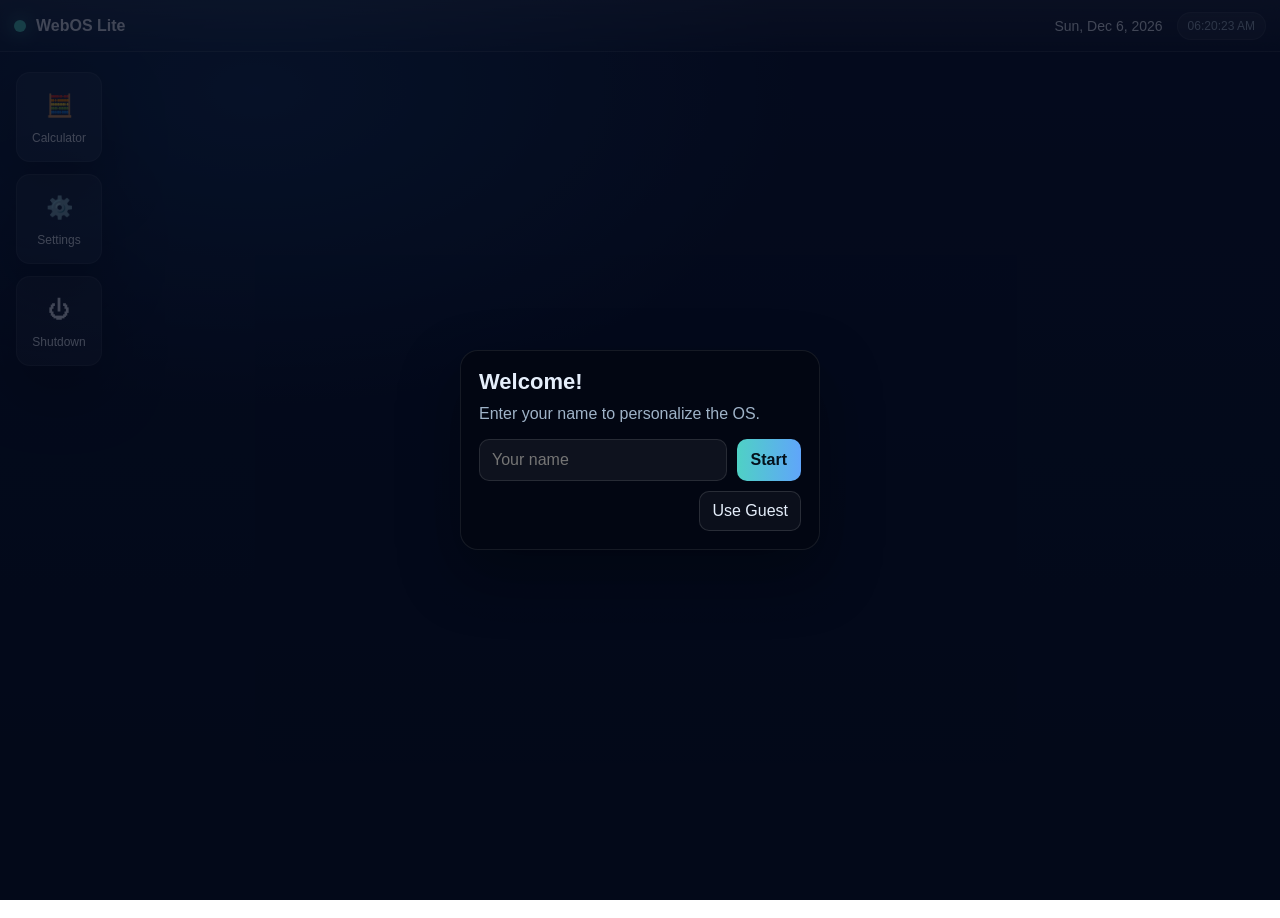
==== index.html @ 1d8e1d16 "usable web version" ====
<!DOCTYPE html>
<html lang="en">
<head>
  <meta charset="UTF-8" />
  <meta name="viewport" content="width=device-width, initial-scale=1.0" />
  <title>WebOS Lite</title>
  <style>
    :root{--bg1:#07111f;--bg2:#0b1730;--panel:rgba(15,23,42,.72);--panel2:rgba(3,7,18,.88);--text:#e5eefb;--muted:#9fb3c8;--accent:#4fd1c5;--accent2:#60a5fa;--danger:#f87171;--shadow:0 24px 60px rgba(0,0,0,.35)}
    *{box-sizing:border-box;font-family:Segoe UI,Roboto,Arial,sans-serif}
    html,body{width:100%;height:100%;margin:0;overflow:hidden;background:radial-gradient(1200px 700px at 20% 10%, #123055 0%, transparent 45%),linear-gradient(180deg,var(--bg2),var(--bg1))}
    body{color:var(--text)}
    button,input{font:inherit}
    .desktop{position:relative;width:100%;height:100%;user-select:none}
    .topbar{position:absolute;left:0;right:0;top:0;height:52px;display:flex;align-items:center;justify-content:space-between;padding:0 14px;background:linear-gradient(180deg, rgba(255,255,255,.08), rgba(255,255,255,.02));backdrop-filter:blur(10px);border-bottom:1px solid rgba(255,255,255,.06);z-index:10}
    .brand{display:flex;gap:10px;align-items:center;font-weight:700}
    .dot{width:12px;height:12px;border-radius:50%;background:var(--accent);box-shadow:0 0 18px rgba(79,209,197,.75)}
    .clock{display:flex;gap:14px;align-items:center;color:var(--text);font-size:14px}
    .dock{position:absolute;left:16px;top:72px;display:flex;flex-direction:column;gap:12px;z-index:2}
    .appicon{width:86px;min-height:90px;border-radius:14px;background:rgba(255,255,255,.06);border:1px solid rgba(255,255,255,.08);box-shadow:var(--shadow);display:flex;flex-direction:column;align-items:center;justify-content:center;gap:8px;cursor:pointer;transition:.15s transform,.15s background}
    .appicon:hover{transform:translateY(-2px);background:rgba(255,255,255,.09)}
    .appicon .ico{width:34px;height:34px;display:grid;place-items:center;font-size:22px}
    .appicon .lbl{font-size:12px;color:var(--text)}
    .window{position:absolute;width:min(420px,92vw);height:min(520px,78vh);left:140px;top:96px;background:var(--panel);backdrop-filter:blur(14px);border:1px solid rgba(255,255,255,.10);border-radius:16px;box-shadow:var(--shadow);overflow:hidden;display:none;z-index:20}
    .titlebar{height:42px;display:flex;align-items:center;justify-content:space-between;padding:0 10px 0 12px;background:linear-gradient(180deg, rgba(255,255,255,.08), rgba(255,255,255,.02));border-bottom:1px solid rgba(255,255,255,.08);cursor:move}
    .titlebar .title{font-weight:700;font-size:14px}
    .winbtns{display:flex;gap:8px}
    .wbtn{width:12px;height:12px;border-radius:50%;border:0;cursor:pointer}
    .wclose{background:var(--danger)}
    .wmin{background:#fbbf24}
    .wmax{background:#4ade80}
    .content{height:calc(100% - 42px);padding:14px;overflow:auto}
    .card{background:rgba(255,255,255,.05);border:1px solid rgba(255,255,255,.08);border-radius:14px;padding:14px}
    .welcome{position:fixed;inset:0;background:rgba(2,6,23,.72);display:none;align-items:center;justify-content:center;z-index:50}
    .welcomeBox{width:min(360px,92vw);background:var(--panel2);border:1px solid rgba(255,255,255,.08);border-radius:18px;box-shadow:var(--shadow);padding:18px}
    .welcomeBox h2{margin:0 0 8px 0;font-size:22px}
    .welcomeBox p{margin:0 0 14px 0;color:var(--muted);line-height:1.4}
    .inputRow{display:flex;gap:10px}
    .textin{flex:1;padding:11px 12px;border-radius:10px;border:1px solid rgba(255,255,255,.10);background:rgba(255,255,255,.05);color:var(--text);outline:none}
    .primary{padding:11px 14px;border:0;border-radius:10px;background:linear-gradient(90deg,var(--accent),var(--accent2));color:#04111b;font-weight:700;cursor:pointer}
    .ghost{padding:10px 12px;border-radius:10px;border:1px solid rgba(255,255,255,.12);background:rgba(255,255,255,.04);color:var(--text);cursor:pointer}
    .shade{position:fixed;inset:0;background:#020814;display:none;align-items:center;justify-content:center;z-index:60;flex-direction:column;text-align:center;padding:20px}
    .shade h1{margin:0 0 8px 0;font-size:28px}
    .shade p{margin:0;color:var(--muted)}
    .calcDisplay{height:72px;border-radius:12px;background:rgba(255,255,255,.06);border:1px solid rgba(255,255,255,.08);display:flex;align-items:flex-end;justify-content:flex-end;padding:14px;font-size:28px;overflow:hidden;margin-bottom:12px}
    .keys{display:grid;grid-template-columns:repeat(4,1fr);gap:10px}
    .key{padding:14px 0;border-radius:12px;border:0;background:rgba(255,255,255,.06);color:var(--text);cursor:pointer;font-size:16px}
    .key.op{background:rgba(79,209,197,.12);color:var(--accent);font-weight:700}
    .key.eq{background:linear-gradient(90deg,var(--accent),var(--accent2));color:#04111b;font-weight:800}
    .key.del{background:rgba(248,113,113,.12);color:#fda4af}
    .mini{font-size:12px;color:var(--muted)}
    .settingsRow{display:flex;justify-content:space-between;align-items:center;gap:10px;padding:10px 0;border-bottom:1px solid rgba(255,255,255,.06)}
    .settingsRow:last-child{border-bottom:0}
    .toggle{display:flex;gap:8px;align-items:center}
    .pill{padding:6px 10px;border-radius:999px;background:rgba(255,255,255,.06);border:1px solid rgba(255,255,255,.08);font-size:12px;color:var(--muted)}
  </style>
</head>
<body>
  <div class="desktop" id="desktop">
    <div class="topbar">
      <div class="brand"><span class="dot"></span><span id="greetTop">WebOS Lite</span></div>
      <div class="clock"><span id="dateTxt"></span><span id="timeTxt" class="pill"></span></div>
    </div>

    <div class="dock">
      <div class="appicon" data-open="calculator"><div class="ico">🧮</div><div class="lbl">Calculator</div></div>
      <div class="appicon" data-open="settings"><div class="ico">⚙️</div><div class="lbl">Settings</div></div>
      <div class="appicon" id="shutdownBtn"><div class="ico">⏻</div><div class="lbl">Shutdown</div></div>
    </div>

    <div class="window" id="calculatorWin" style="left:150px;top:84px;">
      <div class="titlebar" data-drag="true"><div class="title">Calculator</div><div class="winbtns"><button class="wbtn wmin" title="Hide" onclick="hideWin('calculatorWin')"></button><button class="wbtn wclose" title="Close" onclick="closeApp('calculator')"></button></div></div>
      <div class="content">
        <div class="card">
          <div id="calcDisplay" class="calcDisplay">0</div>
          <div class="keys">
            <button class="key del" onclick="calcClear()">C</button>
            <button class="key del" onclick="calcBack()">⌫</button>
            <button class="key op" onclick="calcPress('/')">÷</button>
            <button class="key op" onclick="calcPress('*')">×</button>
            <button class="key" onclick="calcPress('7')">7</button>
            <button class="key" onclick="calcPress('8')">8</button>
            <button class="key" onclick="calcPress('9')">9</button>
            <button class="key op" onclick="calcPress('-')">−</button>
            <button class="key" onclick="calcPress('4')">4</button>
            <button class="key" onclick="calcPress('5')">5</button>
            <button class="key" onclick="calcPress('6')">6</button>
            <button class="key op" onclick="calcPress('+')">+</button>
            <button class="key" onclick="calcPress('1')">1</button>
            <button class="key" onclick="calcPress('2')">2</button>
            <button class="key" onclick="calcPress('3')">3</button>
            <button class="key eq" onclick="calcEval()">=</button>
            <button class="key" onclick="calcPress('0')" style="grid-column: span 2;">0</button>
            <button class="key" onclick="calcPress('.')">.</button>
          </div>
        </div>
      </div>
    </div>

    <div class="window" id="settingsWin" style="left:180px;top:110px;height:min(420px,68vh);width:min(380px,92vw);">
      <div class="titlebar" data-drag="true"><div class="title">Settings</div><div class="winbtns"><button class="wbtn wmin" title="Hide" onclick="hideWin('settingsWin')"></button><button class="wbtn wclose" title="Close" onclick="closeApp('settings')"></button></div></div>
      <div class="content">
        <div class="card">
          <div class="settingsRow"><div><div>Time & Date</div><div class="mini">Synced to system/browser clock</div></div><div class="pill" id="tzPill"></div></div>
          <div class="settingsRow"><div><div>User</div><div class="mini" id="userMini">Not set</div></div><button class="ghost" onclick="resetUser()">Change Name</button></div>
          <div class="settingsRow"><div><div>Future apps</div><div class="mini">Use the launcher structure to add apps later</div></div><div class="pill">Ready</div></div>
          <div class="settingsRow"><div><div>Browser app</div><div class="mini">Can be added later as a window inside WebOS</div></div><div class="pill">Planned</div></div>
        </div>
      </div>
    </div>
  </div>

  <div class="welcome" id="welcome">
    <div class="welcomeBox">
      <h2 id="welcomeTitle">Welcome</h2>
      <p id="welcomeMsg">Enter your name to start.</p>
      <div class="inputRow" id="nameRow">
        <input class="textin" id="nameInput" type="text" placeholder="Your name" />
        <button class="primary" onclick="saveName()">Start</button>
      </div>
      <div class="inputRow" style="margin-top:10px;justify-content:flex-end">
        <button class="ghost" onclick="guestMode()">Use Guest</button>
      </div>
    </div>
  </div>

  <div class="shade" id="shade">
    <h1>Shut down</h1>
    <p>Click anywhere to restart WebOS Lite.</p>
  </div>

  <script>
    const storageKey = 'webos_lite_user';
    let currentUser = localStorage.getItem(storageKey) || '';
    let expr = '';
    let z = 30;

    const desktop = document.getElementById('desktop');
    const welcome = document.getElementById('welcome');
    const shade = document.getElementById('shade');

    function updateClock(){
      const d = new Date();
      document.getElementById('dateTxt').textContent = d.toLocaleDateString([], {weekday:'short', year:'numeric', month:'short', day:'numeric'});
      document.getElementById('timeTxt').textContent = d.toLocaleTimeString([], {hour:'2-digit', minute:'2-digit', second:'2-digit'});
      document.getElementById('tzPill').textContent = Intl.DateTimeFormat().resolvedOptions().timeZone || 'Local time';
    }
    setInterval(updateClock, 1000);
    updateClock();

    function renderUser(){
      if(currentUser){
        document.getElementById('greetTop').textContent = 'Welcome back, ' + currentUser;
        document.getElementById('userMini').textContent = currentUser;
      } else {
        document.getElementById('greetTop').textContent = 'WebOS Lite';
        document.getElementById('userMini').textContent = 'Not set';
      }
    }

    function showWelcome(){
      renderUser();
      const first = !currentUser;
      document.getElementById('welcomeTitle').textContent = first ? 'Welcome!' : 'Welcome back, ' + currentUser + '!';
      document.getElementById('welcomeMsg').textContent = first ? 'Enter your name to personalize the OS.' : 'Continue to your desktop.';
      document.getElementById('nameRow').style.display = first ? 'flex' : 'none';
      welcome.style.display = 'flex';
      if(!first) setTimeout(()=> welcome.style.display = 'none', 1200);
    }
    function saveName(){
      const v = document.getElementById('nameInput').value.trim();
      if(!v) return;
      currentUser = v;
      localStorage.setItem(storageKey, v);
      renderUser();
      document.getElementById('welcomeTitle').textContent = 'Hello, ' + v + '!';
      document.getElementById('welcomeMsg').textContent = 'Loading your desktop...';
      document.getElementById('nameRow').style.display = 'none';
      setTimeout(()=> welcome.style.display = 'none', 900);
    }
    function guestMode(){
      currentUser = 'Guest';
      localStorage.setItem(storageKey, currentUser);
      renderUser();
      document.getElementById('welcomeTitle').textContent = 'Hello, Guest!';
      document.getElementById('welcomeMsg').textContent = 'Loading your desktop...';
      document.getElementById('nameRow').style.display = 'none';
      setTimeout(()=> welcome.style.display = 'none', 700);
    }
    function resetUser(){
      currentUser = '';
      localStorage.removeItem(storageKey);
      welcome.style.display = 'flex';
      document.getElementById('nameRow').style.display = 'flex';
      document.getElementById('nameInput').value = '';
      document.getElementById('welcomeTitle').textContent = 'Welcome!';
      document.getElementById('welcomeMsg').textContent = 'Enter your name to start.';
      renderUser();
    }

    function bringToFront(win){
      win.style.zIndex = ++z;
    }
    function openWin(id){
      const win = document.getElementById(id);
      win.style.display = 'block';
      bringToFront(win);
    }
    function hideWin(id){
      document.getElementById(id).style.display = 'none';
    }
    function closeApp(app){
      if(app === 'calculator') hideWin('calculatorWin');
      if(app === 'settings') hideWin('settingsWin');
    }

    document.querySelectorAll('[data-open]').forEach(el => {
      el.addEventListener('click', () => openWin(el.dataset.open + 'Win'));
    });

    document.getElementById('shutdownBtn').addEventListener('click', () => {
      shade.style.display = 'flex';
      document.querySelectorAll('.window').forEach(w => w.style.display = 'none');
    });
    shade.addEventListener('click', () => {
      shade.style.display = 'none';
      showWelcome();
    });

    function calcRender(){
      document.getElementById('calcDisplay').textContent = expr || '0';
    }
    function calcPress(ch){
      expr += ch;
      calcRender();
    }
    function calcClear(){
      expr = '';
      calcRender();
    }
    function calcBack(){
      expr = expr.slice(0, -1);
      calcRender();
    }
    function calcEval(){
      try{
        if(!/^[0-9+\-*/.() ]+$/.test(expr)) throw new Error('bad');
        const result = Function('"use strict";return (' + expr + ')')();
        expr = String(result);
      }catch(e){
        expr = 'Error';
      }
      calcRender();
    }

    function makeDraggable(win){
      const bar = win.querySelector('.titlebar');
      let startX = 0, startY = 0, origX = 0, origY = 0, dragging = false;
      bar.addEventListener('pointerdown', (e) => {
        dragging = true;
        bringToFront(win);
        const r = win.getBoundingClientRect();
        origX = r.left; origY = r.top;
        startX = e.clientX; startY = e.clientY;
        bar.setPointerCapture(e.pointerId);
      });
      bar.addEventListener('pointermove', (e) => {
        if(!dragging) return;
        const nx = origX + (e.clientX - startX);
        const ny = origY + (e.clientY - startY);
        win.style.left = Math.max(8, Math.min(window.innerWidth - win.offsetWidth - 8, nx)) + 'px';
        win.style.top = Math.max(60, Math.min(window.innerHeight - win.offsetHeight - 8, ny)) + 'px';
      });
      bar.addEventListener('pointerup', () => dragging = false);
      bar.addEventListener('pointercancel', () => dragging = false);
    }

    document.querySelectorAll('.window').forEach(makeDraggable);

    document.addEventListener('keydown', (e) => {
      if(e.key === 'Escape') shade.style.display = 'none';
      if(document.getElementById('calculatorWin').style.display === 'block'){
        if(/^[0-9+\-*/.]$/.test(e.key)) calcPress(e.key);
        if(e.key === 'Backspace') calcBack();
        if(e.key === 'Enter') calcEval();
      }
    });

    window.addEventListener('load', () => {
      showWelcome();
      renderUser();
    });
  </script>
  </body>>
  </html>
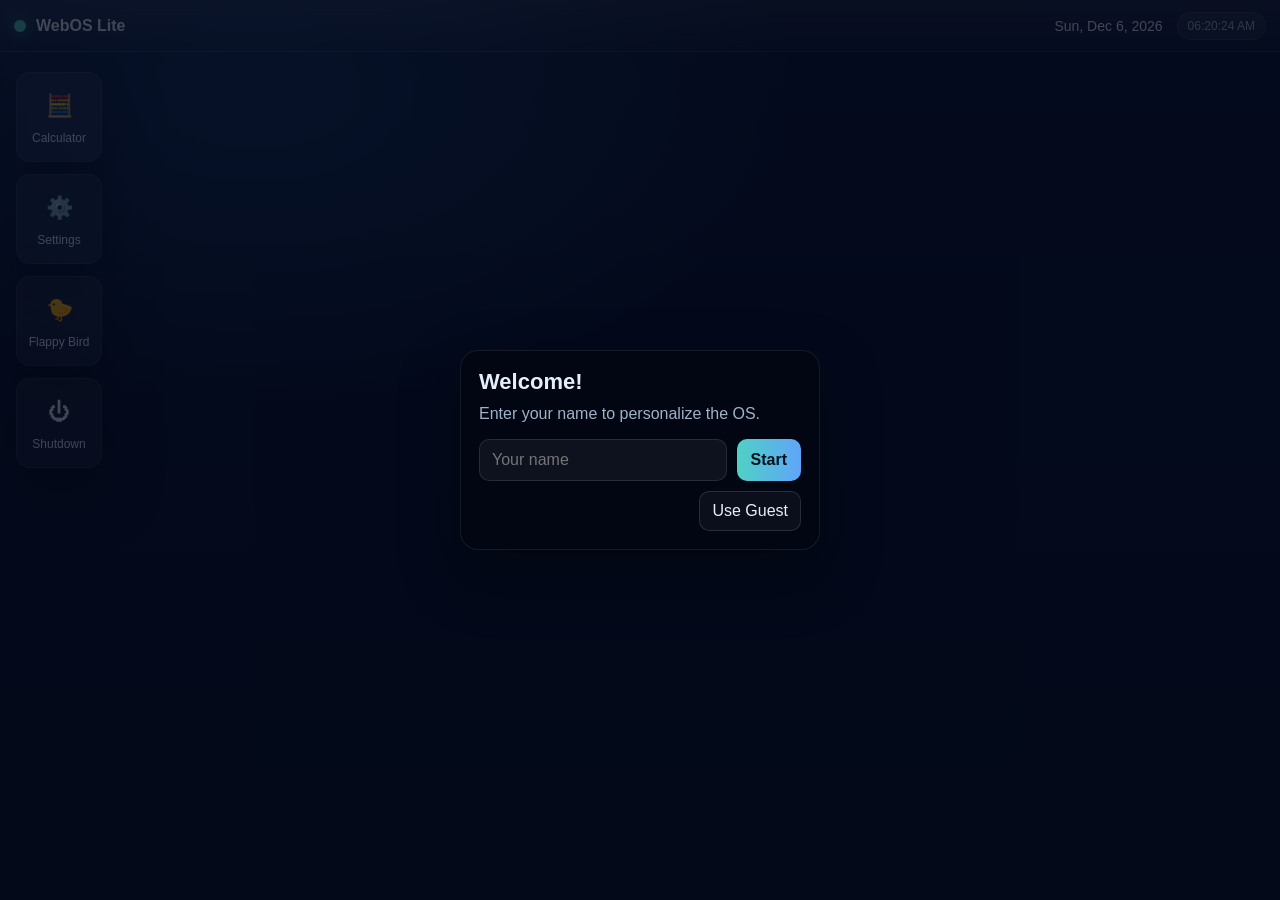
==== commit 0af532db: "Include Flappy Bird link in the application dock Added Flappy Bird link to the dock." ====
--- a/index.html
+++ b/index.html
@@ -16,7 +16,7 @@
     .dot{width:12px;height:12px;border-radius:50%;background:var(--accent);box-shadow:0 0 18px rgba(79,209,197,.75)}
     .clock{display:flex;gap:14px;align-items:center;color:var(--text);font-size:14px}
     .dock{position:absolute;left:16px;top:72px;display:flex;flex-direction:column;gap:12px;z-index:2}
-    .appicon{width:86px;min-height:90px;border-radius:14px;background:rgba(255,255,255,.06);border:1px solid rgba(255,255,255,.08);box-shadow:var(--shadow);display:flex;flex-direction:column;align-items:center;justify-content:center;gap:8px;cursor:pointer;transition:.15s transform,.15s background}
+    .appicon{width:86px;min-height:90px;border-radius:14px;background:rgba(255,255,255,.06);border:1px solid rgba(255,255,255,.08);box-shadow:var(--shadow);display:flex;flex-direction:column;align-items:center;justify-content:center;gap:8px;cursor:pointer;transition:.15s transform,.15s background;text-decoration:none;color:inherit}
     .appicon:hover{transform:translateY(-2px);background:rgba(255,255,255,.09)}
     .appicon .ico{width:34px;height:34px;display:grid;place-items:center;font-size:22px}
     .appicon .lbl{font-size:12px;color:var(--text)}
@@ -50,7 +50,6 @@
     .mini{font-size:12px;color:var(--muted)}
     .settingsRow{display:flex;justify-content:space-between;align-items:center;gap:10px;padding:10px 0;border-bottom:1px solid rgba(255,255,255,.06)}
     .settingsRow:last-child{border-bottom:0}
-    .toggle{display:flex;gap:8px;align-items:center}
     .pill{padding:6px 10px;border-radius:999px;background:rgba(255,255,255,.06);border:1px solid rgba(255,255,255,.08);font-size:12px;color:var(--muted)}
   </style>
 </head>
@@ -62,13 +61,30 @@
     </div>
 
     <div class="dock">
-      <div class="appicon" data-open="calculator"><div class="ico">🧮</div><div class="lbl">Calculator</div></div>
-      <div class="appicon" data-open="settings"><div class="ico">⚙️</div><div class="lbl">Settings</div></div>
-      <div class="appicon" id="shutdownBtn"><div class="ico">⏻</div><div class="lbl">Shutdown</div></div>
-    </div>
-
+      <div class="appicon" data-open="calculator">
+        <div class="ico">🧮</div><div class="lbl">Calculator</div>
+      </div>
+      <div class="appicon" data-open="settings">
+        <div class="ico">⚙️</div><div class="lbl">Settings</div>
+      </div>
+      <!-- Flappy Bird link: opens in new tab -->
+      <a class="appicon" href="https://coderrcboy.github.io/flappybird./" target="_blank" rel="noopener">
+        <div class="ico">🐤</div><div class="lbl">Flappy Bird</div>
+      </a>
+      <div class="appicon" id="shutdownBtn">
+        <div class="ico">⏻</div><div class="lbl">Shutdown</div>
+      </div>
+    </div>
+
+    <!-- Calculator -->
     <div class="window" id="calculatorWin" style="left:150px;top:84px;">
-      <div class="titlebar" data-drag="true"><div class="title">Calculator</div><div class="winbtns"><button class="wbtn wmin" title="Hide" onclick="hideWin('calculatorWin')"></button><button class="wbtn wclose" title="Close" onclick="closeApp('calculator')"></button></div></div>
+      <div class="titlebar" data-drag="true">
+        <div class="title">Calculator</div>
+        <div class="winbtns">
+          <button class="wbtn wmin" title="Hide" onclick="hideWin('calculatorWin')"></button>
+          <button class="wbtn wclose" title="Close" onclick="closeApp('calculator')"></button>
+        </div>
+      </div>
       <div class="content">
         <div class="card">
           <div id="calcDisplay" class="calcDisplay">0</div>
@@ -96,19 +112,44 @@
       </div>
     </div>
 
+    <!-- Settings -->
     <div class="window" id="settingsWin" style="left:180px;top:110px;height:min(420px,68vh);width:min(380px,92vw);">
-      <div class="titlebar" data-drag="true"><div class="title">Settings</div><div class="winbtns"><button class="wbtn wmin" title="Hide" onclick="hideWin('settingsWin')"></button><button class="wbtn wclose" title="Close" onclick="closeApp('settings')"></button></div></div>
+      <div class="titlebar" data-drag="true">
+        <div class="title">Settings</div>
+        <div class="winbtns">
+          <button class="wbtn wmin" title="Hide" onclick="hideWin('settingsWin')"></button>
+          <button class="wbtn wclose" title="Close" onclick="closeApp('settings')"></button>
+        </div>
+      </div>
       <div class="content">
         <div class="card">
-          <div class="settingsRow"><div><div>Time & Date</div><div class="mini">Synced to system/browser clock</div></div><div class="pill" id="tzPill"></div></div>
-          <div class="settingsRow"><div><div>User</div><div class="mini" id="userMini">Not set</div></div><button class="ghost" onclick="resetUser()">Change Name</button></div>
-          <div class="settingsRow"><div><div>Future apps</div><div class="mini">Use the launcher structure to add apps later</div></div><div class="pill">Ready</div></div>
-          <div class="settingsRow"><div><div>Browser app</div><div class="mini">Can be added later as a window inside WebOS</div></div><div class="pill">Planned</div></div>
+          <div class="settingsRow">
+            <div>
+              <div>Time & Date</div>
+              <div class="mini">Synced to system/browser clock</div>
+            </div>
+            <div class="pill" id="tzPill"></div>
+          </div>
+          <div class="settingsRow">
+            <div>
+              <div>User</div>
+              <div class="mini" id="userMini">Not set</div>
+            </div>
+            <button class="ghost" onclick="resetUser()">Change Name</button>
+          </div>
+          <div class="settingsRow">
+            <div>
+              <div>Future apps</div>
+              <div class="mini">Use this launcher to add more apps and games.</div>
+            </div>
+            <div class="pill">Ready</div>
+          </div>
         </div>
       </div>
     </div>
   </div>
 
+  <!-- Welcome -->
   <div class="welcome" id="welcome">
     <div class="welcomeBox">
       <h2 id="welcomeTitle">Welcome</h2>
@@ -123,6 +164,7 @@
     </div>
   </div>
 
+  <!-- Shutdown -->
   <div class="shade" id="shade">
     <h1>Shut down</h1>
     <p>Click anywhere to restart WebOS Lite.</p>
@@ -134,7 +176,6 @@
     let expr = '';
     let z = 30;
 
-    const desktop = document.getElementById('desktop');
     const welcome = document.getElementById('welcome');
     const shade = document.getElementById('shade');
 
@@ -202,11 +243,13 @@
     }
     function openWin(id){
       const win = document.getElementById(id);
+      if(!win) return;
       win.style.display = 'block';
       bringToFront(win);
     }
     function hideWin(id){
-      document.getElementById(id).style.display = 'none';
+      const win = document.getElementById(id);
+      if(win) win.style.display = 'none';
     }
     function closeApp(app){
       if(app === 'calculator') hideWin('calculatorWin');
@@ -226,6 +269,7 @@
       showWelcome();
     });
 
+    // Calculator
     function calcRender(){
       document.getElementById('calcDisplay').textContent = expr || '0';
     }
@@ -252,9 +296,11 @@
       calcRender();
     }
 
+    // Draggable windows
     function makeDraggable(win){
       const bar = win.querySelector('.titlebar');
       let startX = 0, startY = 0, origX = 0, origY = 0, dragging = false;
+      if(!bar) return;
       bar.addEventListener('pointerdown', (e) => {
         dragging = true;
         bringToFront(win);
@@ -290,6 +336,5 @@
       renderUser();
     });
   </script>
-  </body>>
-  </html>
-  +</body>
+</html>
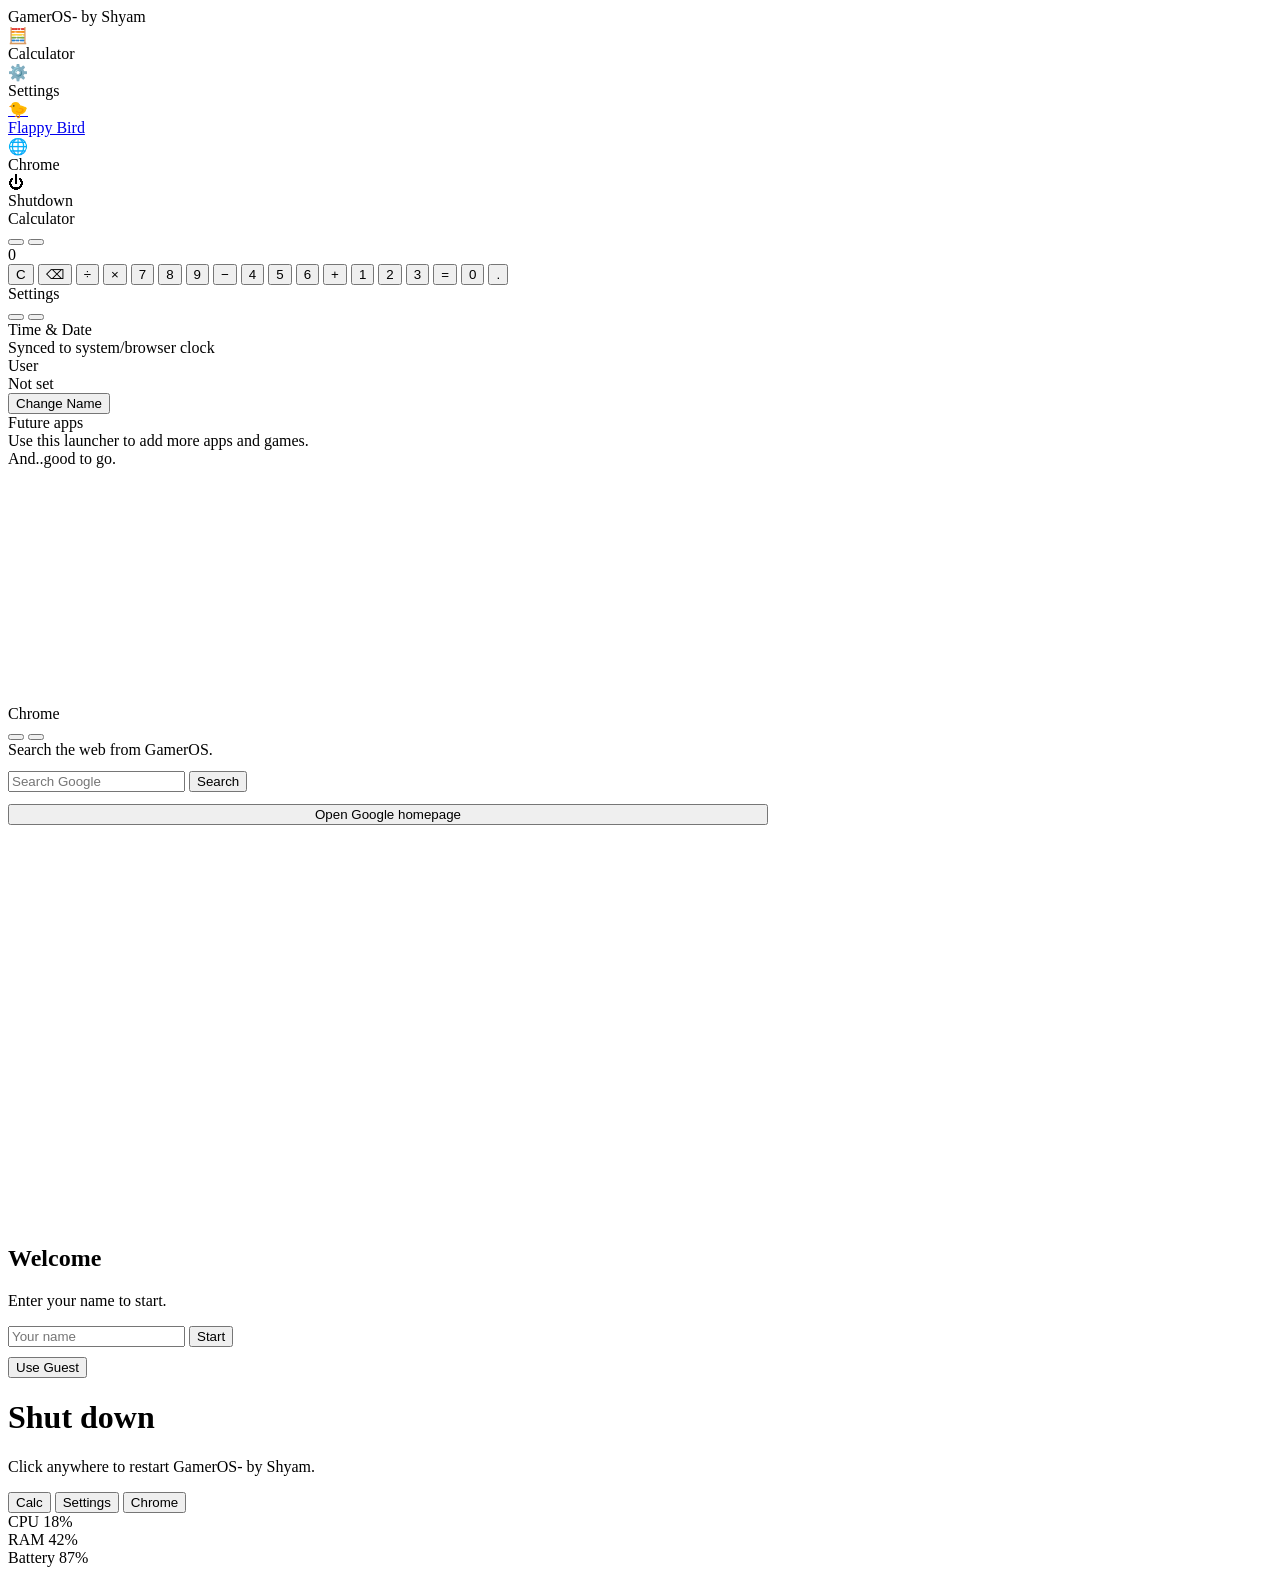
==== commit 457361e4: "Change WebOS Lite to GamerOS- by Shyam Replaced WebOS Lite with GamerOS- by Shyam and updated styles" ====
--- a/index.html
+++ b/index.html
@@ -3,61 +3,20 @@
 <head>
   <meta charset="UTF-8" />
   <meta name="viewport" content="width=device-width, initial-scale=1.0" />
-  <title>WebOS Lite</title>
-  <style>
-    :root{--bg1:#07111f;--bg2:#0b1730;--panel:rgba(15,23,42,.72);--panel2:rgba(3,7,18,.88);--text:#e5eefb;--muted:#9fb3c8;--accent:#4fd1c5;--accent2:#60a5fa;--danger:#f87171;--shadow:0 24px 60px rgba(0,0,0,.35)}
-    *{box-sizing:border-box;font-family:Segoe UI,Roboto,Arial,sans-serif}
-    html,body{width:100%;height:100%;margin:0;overflow:hidden;background:radial-gradient(1200px 700px at 20% 10%, #123055 0%, transparent 45%),linear-gradient(180deg,var(--bg2),var(--bg1))}
-    body{color:var(--text)}
-    button,input{font:inherit}
-    .desktop{position:relative;width:100%;height:100%;user-select:none}
-    .topbar{position:absolute;left:0;right:0;top:0;height:52px;display:flex;align-items:center;justify-content:space-between;padding:0 14px;background:linear-gradient(180deg, rgba(255,255,255,.08), rgba(255,255,255,.02));backdrop-filter:blur(10px);border-bottom:1px solid rgba(255,255,255,.06);z-index:10}
-    .brand{display:flex;gap:10px;align-items:center;font-weight:700}
-    .dot{width:12px;height:12px;border-radius:50%;background:var(--accent);box-shadow:0 0 18px rgba(79,209,197,.75)}
-    .clock{display:flex;gap:14px;align-items:center;color:var(--text);font-size:14px}
-    .dock{position:absolute;left:16px;top:72px;display:flex;flex-direction:column;gap:12px;z-index:2}
-    .appicon{width:86px;min-height:90px;border-radius:14px;background:rgba(255,255,255,.06);border:1px solid rgba(255,255,255,.08);box-shadow:var(--shadow);display:flex;flex-direction:column;align-items:center;justify-content:center;gap:8px;cursor:pointer;transition:.15s transform,.15s background;text-decoration:none;color:inherit}
-    .appicon:hover{transform:translateY(-2px);background:rgba(255,255,255,.09)}
-    .appicon .ico{width:34px;height:34px;display:grid;place-items:center;font-size:22px}
-    .appicon .lbl{font-size:12px;color:var(--text)}
-    .window{position:absolute;width:min(420px,92vw);height:min(520px,78vh);left:140px;top:96px;background:var(--panel);backdrop-filter:blur(14px);border:1px solid rgba(255,255,255,.10);border-radius:16px;box-shadow:var(--shadow);overflow:hidden;display:none;z-index:20}
-    .titlebar{height:42px;display:flex;align-items:center;justify-content:space-between;padding:0 10px 0 12px;background:linear-gradient(180deg, rgba(255,255,255,.08), rgba(255,255,255,.02));border-bottom:1px solid rgba(255,255,255,.08);cursor:move}
-    .titlebar .title{font-weight:700;font-size:14px}
-    .winbtns{display:flex;gap:8px}
-    .wbtn{width:12px;height:12px;border-radius:50%;border:0;cursor:pointer}
-    .wclose{background:var(--danger)}
-    .wmin{background:#fbbf24}
-    .wmax{background:#4ade80}
-    .content{height:calc(100% - 42px);padding:14px;overflow:auto}
-    .card{background:rgba(255,255,255,.05);border:1px solid rgba(255,255,255,.08);border-radius:14px;padding:14px}
-    .welcome{position:fixed;inset:0;background:rgba(2,6,23,.72);display:none;align-items:center;justify-content:center;z-index:50}
-    .welcomeBox{width:min(360px,92vw);background:var(--panel2);border:1px solid rgba(255,255,255,.08);border-radius:18px;box-shadow:var(--shadow);padding:18px}
-    .welcomeBox h2{margin:0 0 8px 0;font-size:22px}
-    .welcomeBox p{margin:0 0 14px 0;color:var(--muted);line-height:1.4}
-    .inputRow{display:flex;gap:10px}
-    .textin{flex:1;padding:11px 12px;border-radius:10px;border:1px solid rgba(255,255,255,.10);background:rgba(255,255,255,.05);color:var(--text);outline:none}
-    .primary{padding:11px 14px;border:0;border-radius:10px;background:linear-gradient(90deg,var(--accent),var(--accent2));color:#04111b;font-weight:700;cursor:pointer}
-    .ghost{padding:10px 12px;border-radius:10px;border:1px solid rgba(255,255,255,.12);background:rgba(255,255,255,.04);color:var(--text);cursor:pointer}
-    .shade{position:fixed;inset:0;background:#020814;display:none;align-items:center;justify-content:center;z-index:60;flex-direction:column;text-align:center;padding:20px}
-    .shade h1{margin:0 0 8px 0;font-size:28px}
-    .shade p{margin:0;color:var(--muted)}
-    .calcDisplay{height:72px;border-radius:12px;background:rgba(255,255,255,.06);border:1px solid rgba(255,255,255,.08);display:flex;align-items:flex-end;justify-content:flex-end;padding:14px;font-size:28px;overflow:hidden;margin-bottom:12px}
-    .keys{display:grid;grid-template-columns:repeat(4,1fr);gap:10px}
-    .key{padding:14px 0;border-radius:12px;border:0;background:rgba(255,255,255,.06);color:var(--text);cursor:pointer;font-size:16px}
-    .key.op{background:rgba(79,209,197,.12);color:var(--accent);font-weight:700}
-    .key.eq{background:linear-gradient(90deg,var(--accent),var(--accent2));color:#04111b;font-weight:800}
-    .key.del{background:rgba(248,113,113,.12);color:#fda4af}
-    .mini{font-size:12px;color:var(--muted)}
-    .settingsRow{display:flex;justify-content:space-between;align-items:center;gap:10px;padding:10px 0;border-bottom:1px solid rgba(255,255,255,.06)}
-    .settingsRow:last-child{border-bottom:0}
-    .pill{padding:6px 10px;border-radius:999px;background:rgba(255,255,255,.06);border:1px solid rgba(255,255,255,.08);font-size:12px;color:var(--muted)}
-  </style>
+  <title>GamerOS- by Shyam</title>
+  <link rel="stylesheet" href="gamerosbg.css" />
 </head>
 <body>
   <div class="desktop" id="desktop">
     <div class="topbar">
-      <div class="brand"><span class="dot"></span><span id="greetTop">WebOS Lite</span></div>
-      <div class="clock"><span id="dateTxt"></span><span id="timeTxt" class="pill"></span></div>
+      <div class="brand">
+        <span class="dot"></span>
+        <span id="greetTop">GamerOS- by Shyam</span>
+      </div>
+      <div class="clock">
+        <span id="dateTxt"></span>
+        <span id="timeTxt" class="pill"></span>
+      </div>
     </div>
 
     <div class="dock">
@@ -71,6 +30,9 @@
       <a class="appicon" href="https://coderrcboy.github.io/flappybird./" target="_blank" rel="noopener">
         <div class="ico">🐤</div><div class="lbl">Flappy Bird</div>
       </a>
+      <div class="appicon" data-open="chrome">
+        <div class="ico">🌐</div><div class="lbl">Chrome</div>
+      </div>
       <div class="appicon" id="shutdownBtn">
         <div class="ico">⏻</div><div class="lbl">Shutdown</div>
       </div>
@@ -78,35 +40,35 @@
 
     <!-- Calculator -->
     <div class="window" id="calculatorWin" style="left:150px;top:84px;">
-      <div class="titlebar" data-drag="true">
+      <div class="titlebar" data-drag="true" data-app="calculator">
         <div class="title">Calculator</div>
         <div class="winbtns">
-          <button class="wbtn wmin" title="Hide" onclick="hideWin('calculatorWin')"></button>
-          <button class="wbtn wclose" title="Close" onclick="closeApp('calculator')"></button>
+          <button class="wbtn wmin" data-minimize="calculatorWin" title="Hide"></button>
+          <button class="wbtn wclose" data-close="calculator" title="Close"></button>
         </div>
       </div>
       <div class="content">
         <div class="card">
           <div id="calcDisplay" class="calcDisplay">0</div>
           <div class="keys">
-            <button class="key del" onclick="calcClear()">C</button>
-            <button class="key del" onclick="calcBack()">⌫</button>
-            <button class="key op" onclick="calcPress('/')">÷</button>
-            <button class="key op" onclick="calcPress('*')">×</button>
-            <button class="key" onclick="calcPress('7')">7</button>
-            <button class="key" onclick="calcPress('8')">8</button>
-            <button class="key" onclick="calcPress('9')">9</button>
-            <button class="key op" onclick="calcPress('-')">−</button>
-            <button class="key" onclick="calcPress('4')">4</button>
-            <button class="key" onclick="calcPress('5')">5</button>
-            <button class="key" onclick="calcPress('6')">6</button>
-            <button class="key op" onclick="calcPress('+')">+</button>
-            <button class="key" onclick="calcPress('1')">1</button>
-            <button class="key" onclick="calcPress('2')">2</button>
-            <button class="key" onclick="calcPress('3')">3</button>
-            <button class="key eq" onclick="calcEval()">=</button>
-            <button class="key" onclick="calcPress('0')" style="grid-column: span 2;">0</button>
-            <button class="key" onclick="calcPress('.')">.</button>
+            <button class="key del" data-calc="clear">C</button>
+            <button class="key del" data-calc="back">⌫</button>
+            <button class="key op" data-calc-val="/">÷</button>
+            <button class="key op" data-calc-val="*">×</button>
+            <button class="key" data-calc-val="7">7</button>
+            <button class="key" data-calc-val="8">8</button>
+            <button class="key" data-calc-val="9">9</button>
+            <button class="key op" data-calc-val="-">−</button>
+            <button class="key" data-calc-val="4">4</button>
+            <button class="key" data-calc-val="5">5</button>
+            <button class="key" data-calc-val="6">6</button>
+            <button class="key op" data-calc-val="+">+</button>
+            <button class="key" data-calc-val="1">1</button>
+            <button class="key" data-calc-val="2">2</button>
+            <button class="key" data-calc-val="3">3</button>
+            <button class="key eq" data-calc="eval">=</button>
+            <button class="key" data-calc-val="0" style="grid-column: span 2;">0</button>
+            <button class="key" data-calc-val=".">.</button>
           </div>
         </div>
       </div>
@@ -114,11 +76,11 @@
 
     <!-- Settings -->
     <div class="window" id="settingsWin" style="left:180px;top:110px;height:min(420px,68vh);width:min(380px,92vw);">
-      <div class="titlebar" data-drag="true">
+      <div class="titlebar" data-drag="true" data-app="settings">
         <div class="title">Settings</div>
         <div class="winbtns">
-          <button class="wbtn wmin" title="Hide" onclick="hideWin('settingsWin')"></button>
-          <button class="wbtn wclose" title="Close" onclick="closeApp('settings')"></button>
+          <button class="wbtn wmin" data-minimize="settingsWin" title="Hide"></button>
+          <button class="wbtn wclose" data-close="settings" title="Close"></button>
         </div>
       </div>
       <div class="content">
@@ -135,15 +97,38 @@
               <div>User</div>
               <div class="mini" id="userMini">Not set</div>
             </div>
-            <button class="ghost" onclick="resetUser()">Change Name</button>
+            <button class="ghost" id="resetUserBtn">Change Name</button>
           </div>
           <div class="settingsRow">
             <div>
               <div>Future apps</div>
               <div class="mini">Use this launcher to add more apps and games.</div>
             </div>
-            <div class="pill">Ready</div>
+            <div class="pill">And..good to go.</div>
           </div>
+        </div>
+      </div>
+    </div>
+
+    <!-- Chrome -->
+    <div class="window" id="chromeWin" style="left:210px;top:130px;height:min(520px,78vh);width:min(760px,96vw);">
+      <div class="titlebar" data-drag="true" data-app="chrome">
+        <div class="title">Chrome</div>
+        <div class="winbtns">
+          <button class="wbtn wmin" data-minimize="chromeWin" title="Hide"></button>
+          <button class="wbtn wclose" data-close="chrome" title="Close"></button>
+        </div>
+      </div>
+      <div class="content">
+        <div class="card" style="display:flex;flex-direction:column;gap:12px;">
+          <div class="mini">Search the web from GamerOS.</div>
+          <div class="inputRow">
+            <input class="textin" id="chromeQuery" type="text" placeholder="Search Google" />
+            <button class="primary" id="chromeSearchBtn">Search</button>
+          </div>
+          <button class="ghost" id="chromeHomeBtn">
+            Open Google homepage
+          </button>
         </div>
       </div>
     </div>
@@ -156,10 +141,10 @@
       <p id="welcomeMsg">Enter your name to start.</p>
       <div class="inputRow" id="nameRow">
         <input class="textin" id="nameInput" type="text" placeholder="Your name" />
-        <button class="primary" onclick="saveName()">Start</button>
+        <button class="primary" id="saveNameBtn">Start</button>
       </div>
       <div class="inputRow" style="margin-top:10px;justify-content:flex-end">
-        <button class="ghost" onclick="guestMode()">Use Guest</button>
+        <button class="ghost" id="guestModeBtn">Use Guest</button>
       </div>
     </div>
   </div>
@@ -167,174 +152,23 @@
   <!-- Shutdown -->
   <div class="shade" id="shade">
     <h1>Shut down</h1>
-    <p>Click anywhere to restart WebOS Lite.</p>
+    <p>Click anywhere to restart GamerOS- by Shyam.</p>
   </div>
 
-  <script>
-    const storageKey = 'webos_lite_user';
-    let currentUser = localStorage.getItem(storageKey) || '';
-    let expr = '';
-    let z = 30;
+  <!-- Taskbar (bottom) -->
+  <div class="taskbar">
+    <div class="quicklaunch">
+      <button class="taskbtn" data-open="calculator">Calc</button>
+      <button class="taskbtn" data-open="settings">Settings</button>
+      <button class="taskbtn" data-open="chrome">Chrome</button>
+    </div>
+    <div class="statuspanel">
+      <div class="stat" id="cpuStat">CPU 18%</div>
+      <div class="stat" id="ramStat">RAM 42%</div>
+      <div class="stat" id="batStat">Battery 87%</div>
+    </div>
+  </div>
 
-    const welcome = document.getElementById('welcome');
-    const shade = document.getElementById('shade');
-
-    function updateClock(){
-      const d = new Date();
-      document.getElementById('dateTxt').textContent = d.toLocaleDateString([], {weekday:'short', year:'numeric', month:'short', day:'numeric'});
-      document.getElementById('timeTxt').textContent = d.toLocaleTimeString([], {hour:'2-digit', minute:'2-digit', second:'2-digit'});
-      document.getElementById('tzPill').textContent = Intl.DateTimeFormat().resolvedOptions().timeZone || 'Local time';
-    }
-    setInterval(updateClock, 1000);
-    updateClock();
-
-    function renderUser(){
-      if(currentUser){
-        document.getElementById('greetTop').textContent = 'Welcome back, ' + currentUser;
-        document.getElementById('userMini').textContent = currentUser;
-      } else {
-        document.getElementById('greetTop').textContent = 'WebOS Lite';
-        document.getElementById('userMini').textContent = 'Not set';
-      }
-    }
-
-    function showWelcome(){
-      renderUser();
-      const first = !currentUser;
-      document.getElementById('welcomeTitle').textContent = first ? 'Welcome!' : 'Welcome back, ' + currentUser + '!';
-      document.getElementById('welcomeMsg').textContent = first ? 'Enter your name to personalize the OS.' : 'Continue to your desktop.';
-      document.getElementById('nameRow').style.display = first ? 'flex' : 'none';
-      welcome.style.display = 'flex';
-      if(!first) setTimeout(()=> welcome.style.display = 'none', 1200);
-    }
-    function saveName(){
-      const v = document.getElementById('nameInput').value.trim();
-      if(!v) return;
-      currentUser = v;
-      localStorage.setItem(storageKey, v);
-      renderUser();
-      document.getElementById('welcomeTitle').textContent = 'Hello, ' + v + '!';
-      document.getElementById('welcomeMsg').textContent = 'Loading your desktop...';
-      document.getElementById('nameRow').style.display = 'none';
-      setTimeout(()=> welcome.style.display = 'none', 900);
-    }
-    function guestMode(){
-      currentUser = 'Guest';
-      localStorage.setItem(storageKey, currentUser);
-      renderUser();
-      document.getElementById('welcomeTitle').textContent = 'Hello, Guest!';
-      document.getElementById('welcomeMsg').textContent = 'Loading your desktop...';
-      document.getElementById('nameRow').style.display = 'none';
-      setTimeout(()=> welcome.style.display = 'none', 700);
-    }
-    function resetUser(){
-      currentUser = '';
-      localStorage.removeItem(storageKey);
-      welcome.style.display = 'flex';
-      document.getElementById('nameRow').style.display = 'flex';
-      document.getElementById('nameInput').value = '';
-      document.getElementById('welcomeTitle').textContent = 'Welcome!';
-      document.getElementById('welcomeMsg').textContent = 'Enter your name to start.';
-      renderUser();
-    }
-
-    function bringToFront(win){
-      win.style.zIndex = ++z;
-    }
-    function openWin(id){
-      const win = document.getElementById(id);
-      if(!win) return;
-      win.style.display = 'block';
-      bringToFront(win);
-    }
-    function hideWin(id){
-      const win = document.getElementById(id);
-      if(win) win.style.display = 'none';
-    }
-    function closeApp(app){
-      if(app === 'calculator') hideWin('calculatorWin');
-      if(app === 'settings') hideWin('settingsWin');
-    }
-
-    document.querySelectorAll('[data-open]').forEach(el => {
-      el.addEventListener('click', () => openWin(el.dataset.open + 'Win'));
-    });
-
-    document.getElementById('shutdownBtn').addEventListener('click', () => {
-      shade.style.display = 'flex';
-      document.querySelectorAll('.window').forEach(w => w.style.display = 'none');
-    });
-    shade.addEventListener('click', () => {
-      shade.style.display = 'none';
-      showWelcome();
-    });
-
-    // Calculator
-    function calcRender(){
-      document.getElementById('calcDisplay').textContent = expr || '0';
-    }
-    function calcPress(ch){
-      expr += ch;
-      calcRender();
-    }
-    function calcClear(){
-      expr = '';
-      calcRender();
-    }
-    function calcBack(){
-      expr = expr.slice(0, -1);
-      calcRender();
-    }
-    function calcEval(){
-      try{
-        if(!/^[0-9+\-*/.() ]+$/.test(expr)) throw new Error('bad');
-        const result = Function('"use strict";return (' + expr + ')')();
-        expr = String(result);
-      }catch(e){
-        expr = 'Error';
-      }
-      calcRender();
-    }
-
-    // Draggable windows
-    function makeDraggable(win){
-      const bar = win.querySelector('.titlebar');
-      let startX = 0, startY = 0, origX = 0, origY = 0, dragging = false;
-      if(!bar) return;
-      bar.addEventListener('pointerdown', (e) => {
-        dragging = true;
-        bringToFront(win);
-        const r = win.getBoundingClientRect();
-        origX = r.left; origY = r.top;
-        startX = e.clientX; startY = e.clientY;
-        bar.setPointerCapture(e.pointerId);
-      });
-      bar.addEventListener('pointermove', (e) => {
-        if(!dragging) return;
-        const nx = origX + (e.clientX - startX);
-        const ny = origY + (e.clientY - startY);
-        win.style.left = Math.max(8, Math.min(window.innerWidth - win.offsetWidth - 8, nx)) + 'px';
-        win.style.top = Math.max(60, Math.min(window.innerHeight - win.offsetHeight - 8, ny)) + 'px';
-      });
-      bar.addEventListener('pointerup', () => dragging = false);
-      bar.addEventListener('pointercancel', () => dragging = false);
-    }
-
-    document.querySelectorAll('.window').forEach(makeDraggable);
-
-    document.addEventListener('keydown', (e) => {
-      if(e.key === 'Escape') shade.style.display = 'none';
-      if(document.getElementById('calculatorWin').style.display === 'block'){
-        if(/^[0-9+\-*/.]$/.test(e.key)) calcPress(e.key);
-        if(e.key === 'Backspace') calcBack();
-        if(e.key === 'Enter') calcEval();
-      }
-    });
-
-    window.addEventListener('load', () => {
-      showWelcome();
-      renderUser();
-    });
-  </script>
+  <script src="gameros.js"></script>
 </body>
 </html>
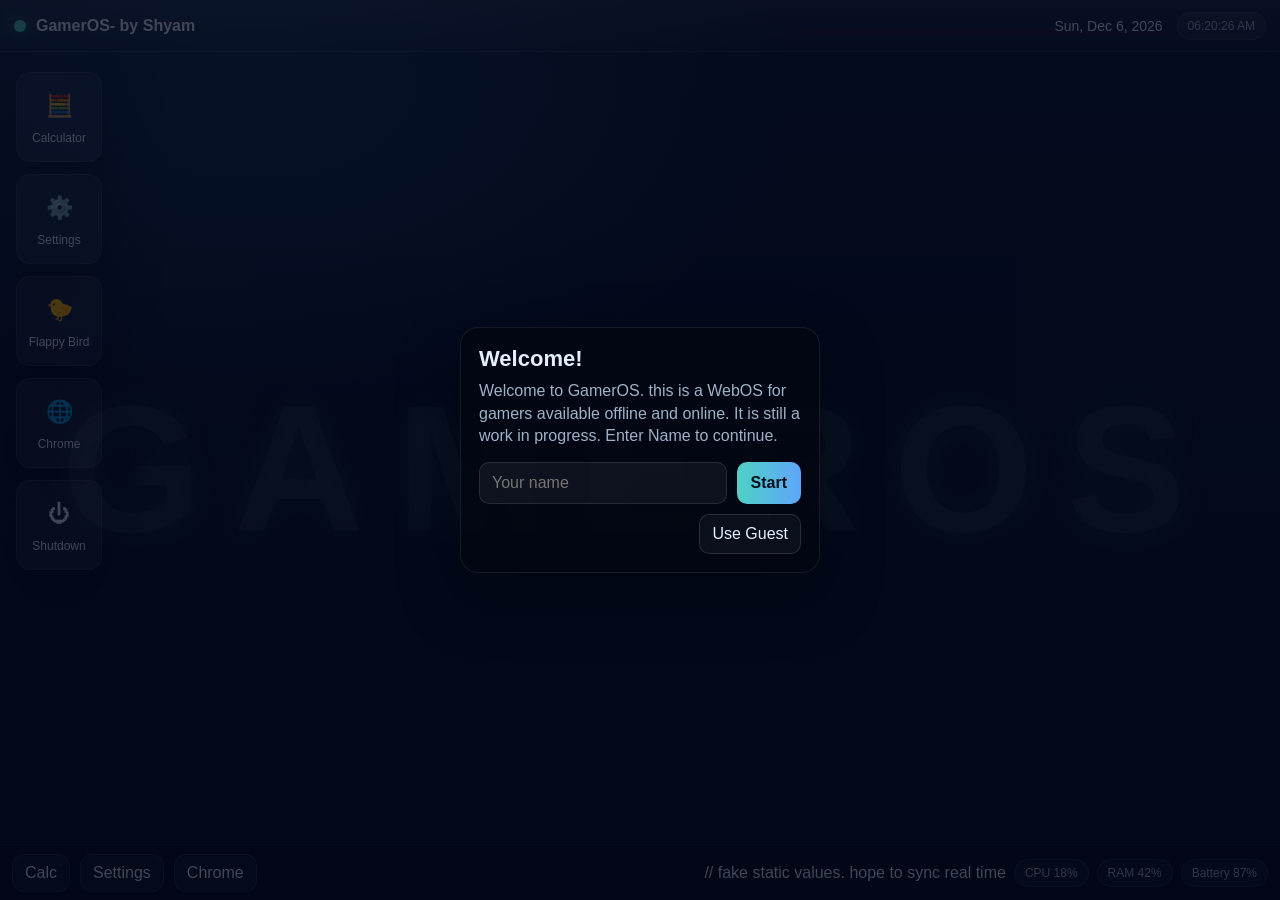
==== commit 4fc6b4ee: "Fix HTML formatting and ensure proper structure" ====
--- a/index.html
+++ b/index.html
@@ -74,7 +74,7 @@
       </div>
     </div>
 
-    <!-- Settings -->
+    <!-- Settings app -->
     <div class="window" id="settingsWin" style="left:180px;top:110px;height:min(420px,68vh);width:min(380px,92vw);">
       <div class="titlebar" data-drag="true" data-app="settings">
         <div class="title">Settings</div>
@@ -102,7 +102,7 @@
           <div class="settingsRow">
             <div>
               <div>Future apps</div>
-              <div class="mini">Use this launcher to add more apps and games.</div>
+              <div class="smallText">Use this launcher to add more apps and games.</div>
             </div>
             <div class="pill">And..good to go.</div>
           </div>
@@ -110,7 +110,7 @@
       </div>
     </div>
 
-    <!-- Chrome -->
+    <!-- Chrome tabs external connections -->
     <div class="window" id="chromeWin" style="left:210px;top:130px;height:min(520px,78vh);width:min(760px,96vw);">
       <div class="titlebar" data-drag="true" data-app="chrome">
         <div class="title">Chrome</div>
@@ -134,7 +134,7 @@
     </div>
   </div>
 
-  <!-- Welcome -->
+  <!-- Welcome popups -->
   <div class="welcome" id="welcome">
     <div class="welcomeBox">
       <h2 id="welcomeTitle">Welcome</h2>
@@ -149,7 +149,7 @@
     </div>
   </div>
 
-  <!-- Shutdown -->
+  <!-- Shutdownos -->
   <div class="shade" id="shade">
     <h1>Shut down</h1>
     <p>Click anywhere to restart GamerOS- by Shyam.</p>
@@ -163,6 +163,7 @@
       <button class="taskbtn" data-open="chrome">Chrome</button>
     </div>
     <div class="statuspanel">
+      // fake static values. hope to sync real time
       <div class="stat" id="cpuStat">CPU 18%</div>
       <div class="stat" id="ramStat">RAM 42%</div>
       <div class="stat" id="batStat">Battery 87%</div>
--- a/gamerosbg.css
+++ b/gamerosbg.css
@@ -0,0 +1,428 @@
+:root{
+  --bg1:#07111f;
+  --bg2:#0b1730;
+  --panel:rgba(15,23,42,.72);
+  --panel2:rgba(3,7,18,.88);
+  --text:#e5eefb;
+  --muted:#9fb3c8;
+  --accent:#4fd1c5;
+  --accent2:#60a5fa;
+  --danger:#f87171;
+  --shadow:0 24px 60px rgba(0,0,0,.35);
+  --taskbarH:56px;
+}
+
+*{
+  box-sizing:border-box;
+  font-family:Segoe UI,Roboto,Arial,sans-serif;
+}
+
+html,body{
+  width:100%;
+  height:100%;
+  margin:0;
+  overflow:hidden;
+  background:
+    radial-gradient(1200px 700px at 20% 10%, #123055 0%, transparent 45%),
+    linear-gradient(180deg,var(--bg2),var(--bg1));
+}
+
+body{
+  color:var(--text);
+}
+
+button,input{
+  font:inherit;
+}
+
+.desktop{
+  position:relative;
+  width:100%;
+  height:100%;
+  user-select:none;
+  padding-bottom:var(--taskbarH);
+}
+
+.desktop::before{
+  content:"GAMEROS";
+  position:absolute;
+  left:50%;
+  top:52%;
+  transform:translate(-50%,-50%);
+  font-size:min(18vw,180px);
+  font-weight:900;
+  letter-spacing:.18em;
+  color:rgba(255,255,255,.06);
+  text-shadow:0 0 30px rgba(79,209,197,.10);
+  pointer-events:none;
+  z-index:0;
+}
+
+.topbar{
+  position:absolute;
+  left:0;
+  right:0;
+  top:0;
+  height:52px;
+  display:flex;
+  align-items:center;
+  justify-content:space-between;
+  padding:0 14px;
+  background:linear-gradient(180deg, rgba(255,255,255,.08), rgba(255,255,255,.02));
+  backdrop-filter:blur(10px);
+  border-bottom:1px solid rgba(255,255,255,.06);
+  z-index:10;
+}
+
+.brand{
+  display:flex;
+  gap:10px;
+  align-items:center;
+  font-weight:700;
+}
+
+.dot{
+  width:12px;
+  height:12px;
+  border-radius:50%;
+  background:var(--accent);
+  box-shadow:0 0 18px rgba(79,209,197,.75);
+}
+
+.clock{
+  display:flex;
+  gap:14px;
+  align-items:center;
+  color:var(--text);
+  font-size:14px;
+}
+
+.dock{
+  position:absolute;
+  left:16px;
+  top:72px;
+  display:flex;
+  flex-direction:column;
+  gap:12px;
+  z-index:2;
+}
+
+.appicon{
+  width:86px;
+  min-height:90px;
+  border-radius:14px;
+  background:rgba(255,255,255,.06);
+  border:1px solid rgba(255,255,255,.08);
+  box-shadow:var(--shadow);
+  display:flex;
+  flex-direction:column;
+  align-items:center;
+  justify-content:center;
+  gap:8px;
+  cursor:pointer;
+  transition:.15s transform,.15s background;
+  text-decoration:none;
+  color:inherit;
+}
+
+.appicon:hover{
+  transform:translateY(-2px);
+  background:rgba(255,255,255,.09);
+}
+
+.appicon .ico{
+  width:34px;
+  height:34px;
+  display:grid;
+  place-items:center;
+  font-size:22px;
+}
+
+.appicon .lbl{
+  font-size:12px;
+  color:var(--text);
+}
+
+.window{
+  position:absolute;
+  width:min(420px,92vw);
+  height:min(520px,78vh);
+  left:140px;
+  top:96px;
+  background:var(--panel);
+  backdrop-filter:blur(14px);
+  border:1px solid rgba(255,255,255,.10);
+  border-radius:16px;
+  box-shadow:var(--shadow);
+  overflow:hidden;
+  display:none;
+  z-index:20;
+}
+
+.window.active{
+  border-color:rgba(96,165,250,.85);
+  box-shadow:0 0 0 2px rgba(96,165,250,.22), var(--shadow);
+}
+
+.titlebar{
+  height:42px;
+  display:flex;
+  align-items:center;
+  justify-content:space-between;
+  padding:0 10px 0 12px;
+  background:linear-gradient(180deg, rgba(255,255,255,.08), rgba(255,255,255,.02));
+  border-bottom:1px solid rgba(255,255,255,.08);
+  cursor:move;
+}
+
+.titlebar .title{
+  font-weight:700;
+  font-size:14px;
+}
+
+.winbtns{
+  display:flex;
+  gap:8px;
+}
+
+.wbtn{
+  width:12px;
+  height:12px;
+  border-radius:50%;
+  border:0;
+  cursor:pointer;
+}
+
+.wclose{background:var(--danger);}
+.wmin{background:#fbbf24;}
+.wmax{background:#4ade80;}
+
+.content{
+  height:calc(100% - 42px);
+  padding:14px;
+  overflow:auto;
+}
+
+.card{
+  background:rgba(255,255,255,.05);
+  border:1px solid rgba(255,255,255,.08);
+  border-radius:14px;
+  padding:14px;
+}
+
+.taskbar{
+  position:absolute;
+  left:0;
+  right:0;
+  bottom:0;
+  height:var(--taskbarH);
+  display:flex;
+  align-items:center;
+  justify-content:space-between;
+  padding:0 12px;
+  background:rgba(2,6,23,.82);
+  border-top:1px solid rgba(255,255,255,.08);
+  backdrop-filter:blur(12px);
+  z-index:40;
+}
+
+.quicklaunch{
+  display:flex;
+  gap:10px;
+  align-items:center;
+}
+
+.taskbtn{
+  height:38px;
+  min-width:38px;
+  padding:0 12px;
+  border-radius:12px;
+  border:1px solid rgba(255,255,255,.08);
+  background:rgba(255,255,255,.06);
+  color:var(--text);
+  cursor:pointer;
+}
+
+.taskbtn:hover{
+  background:rgba(255,255,255,.10);
+}
+
+.statuspanel{
+  display:flex;
+  gap:8px;
+  align-items:center;
+}
+
+.stat{
+  padding:6px 10px;
+  border-radius:999px;
+  background:rgba(255,255,255,.06);
+  border:1px solid rgba(255,255,255,.08);
+  font-size:12px;
+  color:var(--muted);
+}
+
+.welcome{
+  position:fixed;
+  inset:0;
+  background:rgba(2,6,23,.72);
+  display:none;
+  align-items:center;
+  justify-content:center;
+  z-index:50;
+}
+
+.welcomeBox{
+  width:min(360px,92vw);
+  background:var(--panel2);
+  border:1px solid rgba(255,255,255,.08);
+  border-radius:18px;
+  box-shadow:var(--shadow);
+  padding:18px;
+}
+
+.welcomeBox h2{
+  margin:0 0 8px 0;
+  font-size:22px;
+}
+
+.welcomeBox p{
+  margin:0 0 14px 0;
+  color:var(--muted);
+  line-height:1.4;
+}
+
+.inputRow{
+  display:flex;
+  gap:10px;
+}
+
+.textin{
+  flex:1;
+  padding:11px 12px;
+  border-radius:10px;
+  border:1px solid rgba(255,255,255,.10);
+  background:rgba(255,255,255,.05);
+  color:var(--text);
+  outline:none;
+}
+
+.primary{
+  padding:11px 14px;
+  border:0;
+  border-radius:10px;
+  background:linear-gradient(90deg,var(--accent),var(--accent2));
+  color:#04111b;
+  font-weight:700;
+  cursor:pointer;
+}
+
+.ghost{
+  padding:10px 12px;
+  border-radius:10px;
+  border:1px solid rgba(255,255,255,.12);
+  background:rgba(255,255,255,.04);
+  color:var(--text);
+  cursor:pointer;
+}
+
+.shade{
+  position:fixed;
+  inset:0;
+  background:#020814;
+  display:none;
+  align-items:center;
+  justify-content:center;
+  z-index:60;
+  flex-direction:column;
+  text-align:center;
+  padding:20px;
+}
+
+.shade h1{
+  margin:0 0 8px 0;
+  font-size:28px;
+}
+
+.shade p{
+  margin:0;
+  color:var(--muted);
+}
+
+.calcDisplay{
+  height:72px;
+  border-radius:12px;
+  background:rgba(255,255,255,.06);
+  border:1px solid rgba(255,255,255,.08);
+  display:flex;
+  align-items:flex-end;
+  justify-content:flex-end;
+  padding:14px;
+  font-size:28px;
+  overflow:hidden;
+  margin-bottom:12px;
+}
+
+.keys{
+  display:grid;
+  grid-template-columns:repeat(4,1fr);
+  gap:10px;
+}
+
+.key{
+  padding:14px 0;
+  border-radius:12px;
+  border:0;
+  background:rgba(255,255,255,.06);
+  color:var(--text);
+  cursor:pointer;
+  font-size:16px;
+}
+
+.key.op{
+  background:rgba(79,209,197,.12);
+  color:var(--accent);
+  font-weight:700;
+}
+
+.key.eq{
+  background:linear-gradient(90deg,var(--accent),var(--accent2));
+  color:#04111b;
+  font-weight:800;
+}
+
+.key.del{
+  background:rgba(248,113,113,.12);
+  color:#fda4af;
+}
+
+.smallText{
+  font-size:12px;
+  color:var(--muted);
+}
+
+.settingsRow{
+  display:flex;
+  justify-content:space-between;
+  align-items:center;
+  gap:10px;
+  padding:10px 0;
+  border-bottom:1px solid rgba(255,255,255,.06);
+}
+
+.settingsRow:last-child{
+  border-bottom:0;
+}
+
+.pill{
+  padding:6px 10px;
+  border-radius:999px;
+  background:rgba(255,255,255,.06);
+  border:1px solid rgba(255,255,255,.08);
+  font-size:12px;
+  color:var(--muted);
+}
+
+iframe{
+  display:block;
+}
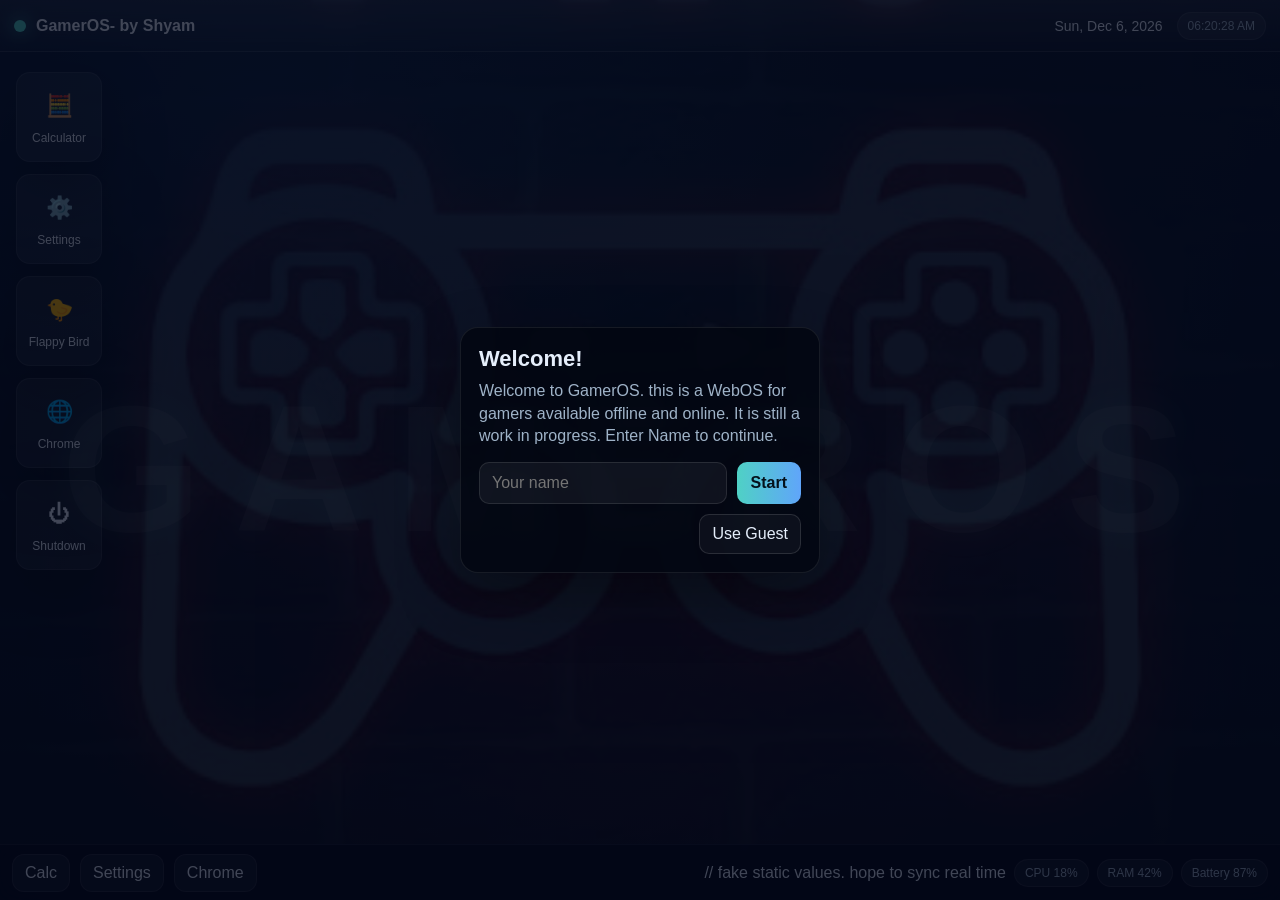
==== commit 987e544a: "Refactor index.html structure and formatting" ====
--- a/index.html
+++ b/index.html
@@ -1,110 +1,101 @@
 <!DOCTYPE html>
 <html lang="en">
 <head>
-  <meta charset="UTF-8" />
-  <meta name="viewport" content="width=device-width, initial-scale=1.0" />
-  <title>GamerOS- by Shyam</title>
-  <link rel="stylesheet" href="gamerosbg.css" />
+<meta charset="UTF-8" />
+<meta name="viewport" content="width=device-width, initial-scale=1.0" />
+<title>GamerOS- by Shyam</title>
+<link rel="stylesheet" href="gamerosbg.css" />
 </head>
 <body>
-  <div class="desktop" id="desktop">
-    <div class="topbar">
-      <div class="brand">
-        <span class="dot"></span>
-        <span id="greetTop">GamerOS- by Shyam</span>
-      </div>
-      <div class="clock">
-        <span id="dateTxt"></span>
-        <span id="timeTxt" class="pill"></span>
-      </div>
-    </div>
+<div class="desktop" id="desktop">
+<div class="topbar">
+<div class="brand">
+<span class="dot"></span>
+<span id="greetTop">GamerOS- by Shyam</span>
+</div>
+<div class="clock">
+<span id="dateTxt"></span>
+<span id="timeTxt" class="pill"></span>
+</div>
+</div>
+<div class="dock">
+<div class="appicon" data-open="calculator">
+<div class="ico">🧮</div><div class="lbl">Calculator</div>
+</div>
+   <div class="appicon" data-open="settings">
+<div class="ico">⚙️</div><div class="lbl">Settings</div>
+</div>
+<!-- Flappy Bird link: opens in new tab -->
+<a class="appicon" href="https://coderrcboy.github.io/flappybird./" target="_blank" rel="noopener">
+<div class="ico">🐤</div><div class="lbl">Flappy Bird</div>
+</a>
+<div class="appicon" data-open="chrome">
+<div class="ico">🌐</div><div class="lbl">Chrome</div>
+</div>
+<div class="appicon" id="shutdownBtn">
+<div class="ico">⏻</div><div class="lbl">Shutdown</div>
+ </div>
+</div>
 
-    <div class="dock">
-      <div class="appicon" data-open="calculator">
-        <div class="ico">🧮</div><div class="lbl">Calculator</div>
-      </div>
-      <div class="appicon" data-open="settings">
-        <div class="ico">⚙️</div><div class="lbl">Settings</div>
-      </div>
-      <!-- Flappy Bird link: opens in new tab -->
-      <a class="appicon" href="https://coderrcboy.github.io/flappybird./" target="_blank" rel="noopener">
-        <div class="ico">🐤</div><div class="lbl">Flappy Bird</div>
-      </a>
-      <div class="appicon" data-open="chrome">
-        <div class="ico">🌐</div><div class="lbl">Chrome</div>
-      </div>
-      <div class="appicon" id="shutdownBtn">
-        <div class="ico">⏻</div><div class="lbl">Shutdown</div>
-      </div>
-    </div>
-
-    <!-- Calculator -->
-    <div class="window" id="calculatorWin" style="left:150px;top:84px;">
-      <div class="titlebar" data-drag="true" data-app="calculator">
-        <div class="title">Calculator</div>
-        <div class="winbtns">
-          <button class="wbtn wmin" data-minimize="calculatorWin" title="Hide"></button>
-          <button class="wbtn wclose" data-close="calculator" title="Close"></button>
-        </div>
-      </div>
-      <div class="content">
-        <div class="card">
-          <div id="calcDisplay" class="calcDisplay">0</div>
-          <div class="keys">
-            <button class="key del" data-calc="clear">C</button>
-            <button class="key del" data-calc="back">⌫</button>
-            <button class="key op" data-calc-val="/">÷</button>
-            <button class="key op" data-calc-val="*">×</button>
-            <button class="key" data-calc-val="7">7</button>
-            <button class="key" data-calc-val="8">8</button>
-            <button class="key" data-calc-val="9">9</button>
-            <button class="key op" data-calc-val="-">−</button>
-            <button class="key" data-calc-val="4">4</button>
-            <button class="key" data-calc-val="5">5</button>
-            <button class="key" data-calc-val="6">6</button>
-            <button class="key op" data-calc-val="+">+</button>
-            <button class="key" data-calc-val="1">1</button>
-            <button class="key" data-calc-val="2">2</button>
-            <button class="key" data-calc-val="3">3</button>
-            <button class="key eq" data-calc="eval">=</button>
-            <button class="key" data-calc-val="0" style="grid-column: span 2;">0</button>
-            <button class="key" data-calc-val=".">.</button>
-          </div>
-        </div>
+ <!-- Calculator -->
+<div class="window" id="calculatorWin" style="left:150px;top:84px;">
+  <div class="titlebar" data-drag="true" data-app="calculator">
+ <div class="title">Calculator</div>
+<div class="winbtns">
+<button class="wbtn wmin" data-minimize="calculatorWin" title="Hide"></button>
+ <button class="wbtn wclose" data-close="calculator" title="Close"></button>
+</div>
+ </div>
+<div class="content">
+<div class="card">
+<div id="calcDisplay" class="calcDisplay">0</div>
+ <div class="keys">
+ <button class="key del" data-calc="clear">C</button>
+<button class="key del" data-calc="back">⌫</button>
+ <button class="key op" data-calc-val="/">÷</button>
+<button class="key op" data-calc-val="*">×</button>
+<button class="key" data-calc-val="7">7</button>
+ <button class="key" data-calc-val="8">8</button>
+  <button class="key" data-calc-val="9">9</button>
+  <button class="key op" data-calc-val="-">−</button>
+  <button class="key" data-calc-val="4">4</button>
+<button class="key" data-calc-val="5">5</button>          <button class="key" data-calc-val="6">6</button>
+   <button class="key op" data-calc-val="+">+</button>
+       <button class="key" data-calc-val="1">1</button>
+    <button class="key" data-calc-val="2">2</button>
+      <button class="key" data-calc-val="3">3</button>       <button class="key eq" data-calc="eval">=</button>
+     <button class="key" data-calc-val="0" style="grid-column: span 2;">0</button>       <button class="key" data-calc-val=".">.</button>
+     </div>    </div>
       </div>
     </div>
 
     <!-- Settings app -->
     <div class="window" id="settingsWin" style="left:180px;top:110px;height:min(420px,68vh);width:min(380px,92vw);">
-      <div class="titlebar" data-drag="true" data-app="settings">
+  <div class="titlebar" data-drag="true" data-app="settings">
         <div class="title">Settings</div>
-        <div class="winbtns">
+   <div class="winbtns">
           <button class="wbtn wmin" data-minimize="settingsWin" title="Hide"></button>
-          <button class="wbtn wclose" data-close="settings" title="Close"></button>
+    <button class="wbtn wclose" data-close="settings" title="Close"></button>
         </div>
       </div>
       <div class="content">
-        <div class="card">
-          <div class="settingsRow">
+        <div class="card">       <div class="settingsRow">
             <div>
-              <div>Time & Date</div>
-              <div class="mini">Synced to system/browser clock</div>
-            </div>
-            <div class="pill" id="tzPill"></div>
+         <div>Time & Date</div>
+         <div class="mini">Synced to system/browser clock</div>
+       </div>
+       <div class="pill" id="tzPill"></div>
           </div>
-          <div class="settingsRow">
-            <div>
-              <div>User</div>
-              <div class="mini" id="userMini">Not set</div>
-            </div>
+    <div class="settingsRow">
+      <div>
+        <div>User</div>          <div class="mini" id="userMini">Not set</div>
+       </div>
             <button class="ghost" id="resetUserBtn">Change Name</button>
           </div>
-          <div class="settingsRow">
-            <div>
-              <div>Future apps</div>
-              <div class="smallText">Use this launcher to add more apps and games.</div>
-            </div>
-            <div class="pill">And..good to go.</div>
+   <div class="settingsRow">
+            <div>     <div>Future apps</div>
+     <div class="smallText">Use this launcher to add more apps and games.</div>
+            </div>    <div class="pill">And..good to go.</div>
           </div>
         </div>
       </div>
@@ -112,40 +103,35 @@
 
     <!-- Chrome tabs external connections -->
     <div class="window" id="chromeWin" style="left:210px;top:130px;height:min(520px,78vh);width:min(760px,96vw);">
-      <div class="titlebar" data-drag="true" data-app="chrome">
-        <div class="title">Chrome</div>
-        <div class="winbtns">
-          <button class="wbtn wmin" data-minimize="chromeWin" title="Hide"></button>
-          <button class="wbtn wclose" data-close="chrome" title="Close"></button>
-        </div>
+   <div class="titlebar" data-drag="true" data-app="chrome">
+    <div class="title">Chrome</div>
+  <div class="winbtns">     <button class="wbtn wmin" data-minimize="chromeWin" title="Hide"></button>
+          <button class="wbtn wclose" data-close="chrome" title="Close"></button>   </div>
       </div>
-      <div class="content">
+ <div class="content">
         <div class="card" style="display:flex;flex-direction:column;gap:12px;">
-          <div class="mini">Search the web from GamerOS.</div>
-          <div class="inputRow">
-            <input class="textin" id="chromeQuery" type="text" placeholder="Search Google" />
-            <button class="primary" id="chromeSearchBtn">Search</button>
-          </div>
-          <button class="ghost" id="chromeHomeBtn">
-            Open Google homepage
-          </button>
-        </div>
+     <div class="mini">Search the web from GamerOS.</div>
+     <div class="inputRow">
+    <input class="textin" id="chromeQuery" type="text" placeholder="Search Google" />
+      <button class="primary" id="chromeSearchBtn">Search</button>
+    </div>
+     <button class="ghost" id="chromeHomeBtn">
+   Open Google homepage
+     </button>    </div>
       </div>
     </div>
   </div>
 
   <!-- Welcome popups -->
-  <div class="welcome" id="welcome">
-    <div class="welcomeBox">
-      <h2 id="welcomeTitle">Welcome</h2>
-      <p id="welcomeMsg">Enter your name to start.</p>
-      <div class="inputRow" id="nameRow">
-        <input class="textin" id="nameInput" type="text" placeholder="Your name" />
-        <button class="primary" id="saveNameBtn">Start</button>
+  <div class="welcome" id="welcome">  <div class="welcomeBox">
+  <h2 id="welcomeTitle">Welcome</h2> <p id="welcomeMsg">Enter your name to start.</p>
+  <div class="inputRow" id="nameRow">
+   <input class="textin" id="nameInput" type="text" placeholder="Your name" />
+  <button class="primary" id="saveNameBtn">Start</button>
       </div>
-      <div class="inputRow" style="margin-top:10px;justify-content:flex-end">
+ <div class="inputRow" style="margin-top:10px;justify-content:flex-end">
         <button class="ghost" id="guestModeBtn">Use Guest</button>
-      </div>
+  </div>
     </div>
   </div>
 
@@ -158,18 +144,14 @@
   <!-- Taskbar (bottom) -->
   <div class="taskbar">
     <div class="quicklaunch">
-      <button class="taskbtn" data-open="calculator">Calc</button>
-      <button class="taskbtn" data-open="settings">Settings</button>
-      <button class="taskbtn" data-open="chrome">Chrome</button>
-    </div>
-    <div class="statuspanel">
-      // fake static values. hope to sync real time
-      <div class="stat" id="cpuStat">CPU 18%</div>
-      <div class="stat" id="ramStat">RAM 42%</div>
-      <div class="stat" id="batStat">Battery 87%</div>
-    </div>
-  </div>
-
+    <button class="taskbtn" data-open="calculator">Calc</button>
+  <button class="taskbtn" data-open="settings">Settings</button>
+ <button class="taskbtn" data-open="chrome">Chrome</button></div><div class="statuspanel">
+ // fake static values. hope to sync real time
+ <div class="stat" id="cpuStat">CPU 18%</div> <div class="stat" id="ramStat">RAM 42%</div>
+ <div class="stat" id="batStat">Battery 87%</div>
+</div>
+</div>
   <script src="gameros.js"></script>
 </body>
 </html>
--- a/gamerosbg.css
+++ b/gamerosbg.css
@@ -11,30 +11,28 @@
   --shadow:0 24px 60px rgba(0,0,0,.35);
   --taskbarH:56px;
 }
-
 *{
   box-sizing:border-box;
   font-family:Segoe UI,Roboto,Arial,sans-serif;
-}
-
-html,body{
+}html,body{
   width:100%;
   height:100%;
   margin:0;
   overflow:hidden;
   background:
-    radial-gradient(1200px 700px at 20% 10%, #123055 0%, transparent 45%),
-    linear-gradient(180deg,var(--bg2),var(--bg1));
-}
-
+    radial-gradient(1200px 700px at 20% 10%, rgba(18,48,85,0.45) 0%, transparent 50%),
+    linear-gradient(180deg, rgba(11,23,48,0.85), rgba(7,17,31,0.85)),
+    url('backdrop.jpg');
+  background-size: cover;
+  background-position: center;
+  background-repeat: no-repeat;
+}
 body{
   color:var(--text);
 }
-
 button,input{
   font:inherit;
 }
-
 .desktop{
   position:relative;
   width:100%;
@@ -42,7 +40,6 @@
   user-select:none;
   padding-bottom:var(--taskbarH);
 }
-
 .desktop::before{
   content:"GAMEROS";
   position:absolute;
@@ -57,7 +54,6 @@
   pointer-events:none;
   z-index:0;
 }
-
 .topbar{
   position:absolute;
   left:0;
@@ -73,14 +69,12 @@
   border-bottom:1px solid rgba(255,255,255,.06);
   z-index:10;
 }
-
 .brand{
   display:flex;
   gap:10px;
   align-items:center;
   font-weight:700;
 }
-
 .dot{
   width:12px;
   height:12px;
@@ -88,7 +82,6 @@
   background:var(--accent);
   box-shadow:0 0 18px rgba(79,209,197,.75);
 }
-
 .clock{
   display:flex;
   gap:14px;
@@ -96,7 +89,6 @@
   color:var(--text);
   font-size:14px;
 }
-
 .dock{
   position:absolute;
   left:16px;
@@ -106,7 +98,6 @@
   gap:12px;
   z-index:2;
 }
-
 .appicon{
   width:86px;
   min-height:90px;
@@ -123,13 +114,10 @@
   transition:.15s transform,.15s background;
   text-decoration:none;
   color:inherit;
-}
-
-.appicon:hover{
+}.appicon:hover{
   transform:translateY(-2px);
   background:rgba(255,255,255,.09);
 }
-
 .appicon .ico{
   width:34px;
   height:34px;
@@ -137,12 +125,10 @@
   place-items:center;
   font-size:22px;
 }
-
 .appicon .lbl{
   font-size:12px;
   color:var(--text);
 }
-
 .window{
   position:absolute;
   width:min(420px,92vw);
@@ -158,13 +144,10 @@
   display:none;
   z-index:20;
 }
-
 .window.active{
   border-color:rgba(96,165,250,.85);
   box-shadow:0 0 0 2px rgba(96,165,250,.22), var(--shadow);
-}
-
-.titlebar{
+}.titlebar{
   height:42px;
   display:flex;
   align-items:center;
@@ -174,17 +157,14 @@
   border-bottom:1px solid rgba(255,255,255,.08);
   cursor:move;
 }
-
 .titlebar .title{
   font-weight:700;
   font-size:14px;
 }
-
 .winbtns{
   display:flex;
   gap:8px;
 }
-
 .wbtn{
   width:12px;
   height:12px;
@@ -192,24 +172,20 @@
   border:0;
   cursor:pointer;
 }
-
 .wclose{background:var(--danger);}
 .wmin{background:#fbbf24;}
 .wmax{background:#4ade80;}
-
 .content{
   height:calc(100% - 42px);
   padding:14px;
   overflow:auto;
 }
-
 .card{
   background:rgba(255,255,255,.05);
   border:1px solid rgba(255,255,255,.08);
   border-radius:14px;
   padding:14px;
 }
-
 .taskbar{
   position:absolute;
   left:0;
@@ -225,13 +201,11 @@
   backdrop-filter:blur(12px);
   z-index:40;
 }
-
 .quicklaunch{
   display:flex;
   gap:10px;
   align-items:center;
 }
-
 .taskbtn{
   height:38px;
   min-width:38px;
@@ -242,17 +216,14 @@
   color:var(--text);
   cursor:pointer;
 }
-
 .taskbtn:hover{
   background:rgba(255,255,255,.10);
 }
-
 .statuspanel{
   display:flex;
   gap:8px;
   align-items:center;
 }
-
 .stat{
   padding:6px 10px;
   border-radius:999px;
@@ -261,7 +232,6 @@
   font-size:12px;
   color:var(--muted);
 }
-
 .welcome{
   position:fixed;
   inset:0;
@@ -271,7 +241,6 @@
   justify-content:center;
   z-index:50;
 }
-
 .welcomeBox{
   width:min(360px,92vw);
   background:var(--panel2);
@@ -280,23 +249,19 @@
   box-shadow:var(--shadow);
   padding:18px;
 }
-
 .welcomeBox h2{
   margin:0 0 8px 0;
   font-size:22px;
 }
-
 .welcomeBox p{
   margin:0 0 14px 0;
   color:var(--muted);
   line-height:1.4;
 }
-
 .inputRow{
   display:flex;
   gap:10px;
 }
-
 .textin{
   flex:1;
   padding:11px 12px;
@@ -306,7 +271,6 @@
   color:var(--text);
   outline:none;
 }
-
 .primary{
   padding:11px 14px;
   border:0;
@@ -316,7 +280,6 @@
   font-weight:700;
   cursor:pointer;
 }
-
 .ghost{
   padding:10px 12px;
   border-radius:10px;
@@ -325,7 +288,6 @@
   color:var(--text);
   cursor:pointer;
 }
-
 .shade{
   position:fixed;
   inset:0;
@@ -338,17 +300,14 @@
   text-align:center;
   padding:20px;
 }
-
 .shade h1{
   margin:0 0 8px 0;
   font-size:28px;
 }
-
 .shade p{
   margin:0;
   color:var(--muted);
 }
-
 .calcDisplay{
   height:72px;
   border-radius:12px;
@@ -362,13 +321,11 @@
   overflow:hidden;
   margin-bottom:12px;
 }
-
 .keys{
   display:grid;
   grid-template-columns:repeat(4,1fr);
   gap:10px;
 }
-
 .key{
   padding:14px 0;
   border-radius:12px;
@@ -400,7 +357,6 @@
   font-size:12px;
   color:var(--muted);
 }
-
 .settingsRow{
   display:flex;
   justify-content:space-between;
@@ -409,11 +365,9 @@
   padding:10px 0;
   border-bottom:1px solid rgba(255,255,255,.06);
 }
-
 .settingsRow:last-child{
   border-bottom:0;
 }
-
 .pill{
   padding:6px 10px;
   border-radius:999px;
@@ -422,7 +376,6 @@
   font-size:12px;
   color:var(--muted);
 }
-
 iframe{
   display:block;
 }
